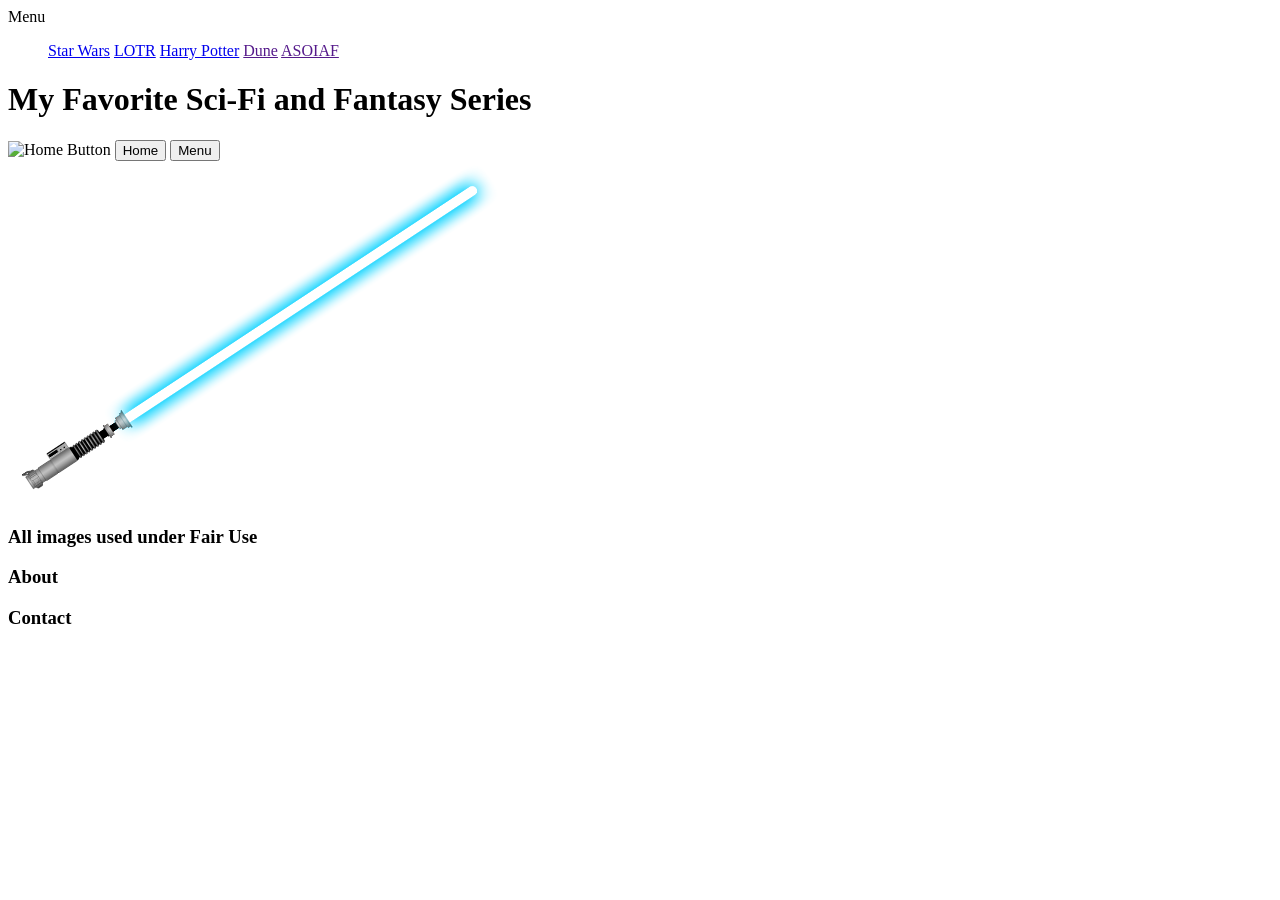
==== index.html @ 80da12db "restructured website" ====
<!DOCTYPE html>
<html lang="en">
<head>
    <meta charset="UTF-8">
    <meta name="viewport" content="width=device-width, initial-scale=1.0">
    <title>Home Page</title>
    <link rel="stylesheet" href="../css/homepage.css">
</head>
<body>
    <div id="container">
            
    <nav id="nav">
        <header id="header">Menu</header>
        <div id="sidenav">
            <ul>
            <a id="sw link"><a href="../html/starwars.html">Star Wars</a></a>
            <a id="sw link"><a href="../html/lotr.html">LOTR</a></a>
            <a id="sw link"><a href="../html/harrypotter.html">Harry Potter</a></a>
            <a id="sw link"><a href="">Dune</a></a>
            <a id="sw link"><a href="">ASOIAF</a></a>
            </ul>
        </div>

    </nav>
    
    <div id="top banner">
        <h1>My Favorite Sci-Fi and Fantasy Series</h1>
        <img id="home" src="../img/home_24dp_E3E3E3_FILL0_wght400_GRAD0_opsz24.png" alt="Home Button">
        <button class="btn"><i><a id="home link"><a href="../html/homepage.html"></a></a></i> Home</button>
        <button class="btn"><i></i> Menu</button>
    </div>
    <div>
            <img id="img" src="../img/Lightsaber,_silver_hilt,_blue_blade.png" alt="Blue Lightsaber">
        </div>
    <footer>
        <h3>All images used under Fair Use</h3>
        <h3>About</h3>
        <h3>Contact</h3>
    </footer>
    </div>

</body>
</html>
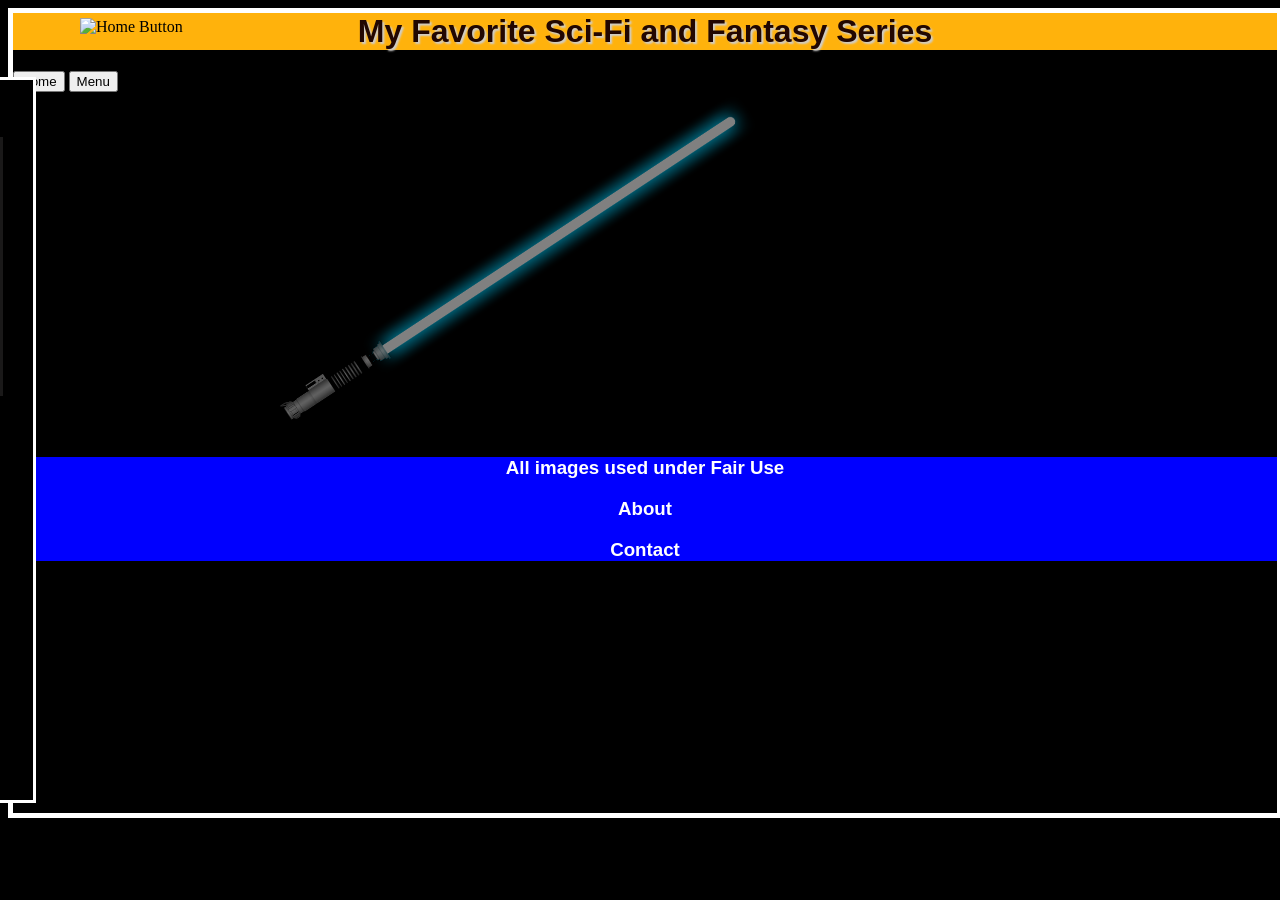
==== commit e2b3af27: "list item" ====
--- a/index.html
+++ b/index.html
@@ -4,7 +4,7 @@
     <meta charset="UTF-8">
     <meta name="viewport" content="width=device-width, initial-scale=1.0">
     <title>Home Page</title>
-    <link rel="stylesheet" href="../css/homepage.css">
+    <link rel="stylesheet" href="css/index.css">
 </head>
 <body>
     <div id="container">
@@ -13,9 +13,9 @@
         <header id="header">Menu</header>
         <div id="sidenav">
             <ul>
-            <a id="sw link"><a href="../html/starwars.html">Star Wars</a></a>
-            <a id="sw link"><a href="../html/lotr.html">LOTR</a></a>
-            <a id="sw link"><a href="../html/harrypotter.html">Harry Potter</a></a>
+            <li><a href="html/starwars.html">Star Wars</a></li>
+            <a id="sw link"><a href="html/lotr.html">LOTR</a></a>
+            <a id="sw link"><a href="html/harrypotter.html">Harry Potter</a></a>
             <a id="sw link"><a href="">Dune</a></a>
             <a id="sw link"><a href="">ASOIAF</a></a>
             </ul>
@@ -25,12 +25,12 @@
     
     <div id="top banner">
         <h1>My Favorite Sci-Fi and Fantasy Series</h1>
-        <img id="home" src="../img/home_24dp_E3E3E3_FILL0_wght400_GRAD0_opsz24.png" alt="Home Button">
-        <button class="btn"><i><a id="home link"><a href="../html/homepage.html"></a></a></i> Home</button>
+        <img id="home" src="img/home_24dp_E3E3E3_FILL0_wght400_GRAD0_opsz24.png" alt="Home Button">
+        <button class="btn"><i><a id="home link"><a href="html/homepage.html"></a></a></i> Home</button>
         <button class="btn"><i></i> Menu</button>
     </div>
     <div>
-            <img id="img" src="../img/Lightsaber,_silver_hilt,_blue_blade.png" alt="Blue Lightsaber">
+            <img id="img" src="img/Lightsaber,_silver_hilt,_blue_blade.png" alt="Blue Lightsaber">
         </div>
     <footer>
         <h3>All images used under Fair Use</h3>
--- a/css/index.css
+++ b/css/index.css
@@ -0,0 +1,95 @@
+
+
+body {background-color: rgb(0, 0, 0);}
+
+#container {
+    border: white 5px solid;
+    width: 100%;
+    height: 800px;
+    margin: auto;
+}
+
+nav {left: 0px;
+    background-color: rgb(0, 0, 0);
+    position: fixed;
+    width: 230px;
+    height: 80%;
+    border: solid rgb(255, 255, 255);
+    position: fixed;
+    left: -200px;
+    transition: 0.4s;
+    margin-top: 5%;
+}
+
+nav:hover {
+    position: fixed;
+    left: 0%;
+    transition: 0.3s;
+}
+
+nav a {
+    display: block;
+    color: rgb(246, 246, 210);
+    font-family:'Trebuchet MS', 'Lucida Sans Unicode', 'Lucida Grande', 'Lucida Sans', Arial, sans-serif;
+    text-decoration: none;
+    padding: 8px 16px;
+    font-size: 20px;
+    
+}
+ul {list-style-type: none;
+margin: 0%;
+padding: 0%;
+width: 200px;
+background-color: rgb(26, 25, 25);}
+
+#sidenav a:hover {
+    color: rgb(235, 53, 248);
+    background-color: aliceblue;
+    font-size: 25px;
+    transition: 0.2s;
+}
+
+#home {
+    position: absolute;
+    top: 18px;
+    left: 80px;
+}
+
+
+h1 {text-align: center;
+color:rgb(34, 7, 1);
+font-family: 'Trebuchet MS', 'Lucida Sans Unicode', 'Lucida Grande', 'Lucida Sans', Arial, sans-serif;
+font-weight: bolder;
+background-color: rgb(255, 178, 12);
+margin-top: 0%;
+text-shadow: 2px 2px 2px rgb(206, 206, 206);}
+
+#top banner {
+    margin: 0%;
+}
+
+header {
+    text-align: center;
+    padding-top: 5%;
+    padding-bottom: 5%;
+    font-family: 'Trebuchet MS', 'Lucida Sans Unicode', 'Lucida Grande', 'Lucida Sans', Arial, sans-serif;
+    font-size: 30px;
+    color: rgb(249, 252, 255);
+}
+
+#img {position: relative;
+right: -20%;
+opacity: 0.5;
+transition: 0.4s;}
+
+#img:hover {
+    opacity: 1.0;
+    transition: 0.3s;
+}
+h3 {color: white;
+font-family: 'Trebuchet MS', 'Lucida Sans Unicode', 'Lucida Grande', 'Lucida Sans', Arial, sans-serif;
+text-align: center;}
+
+footer {background-color: blue;}
+
+
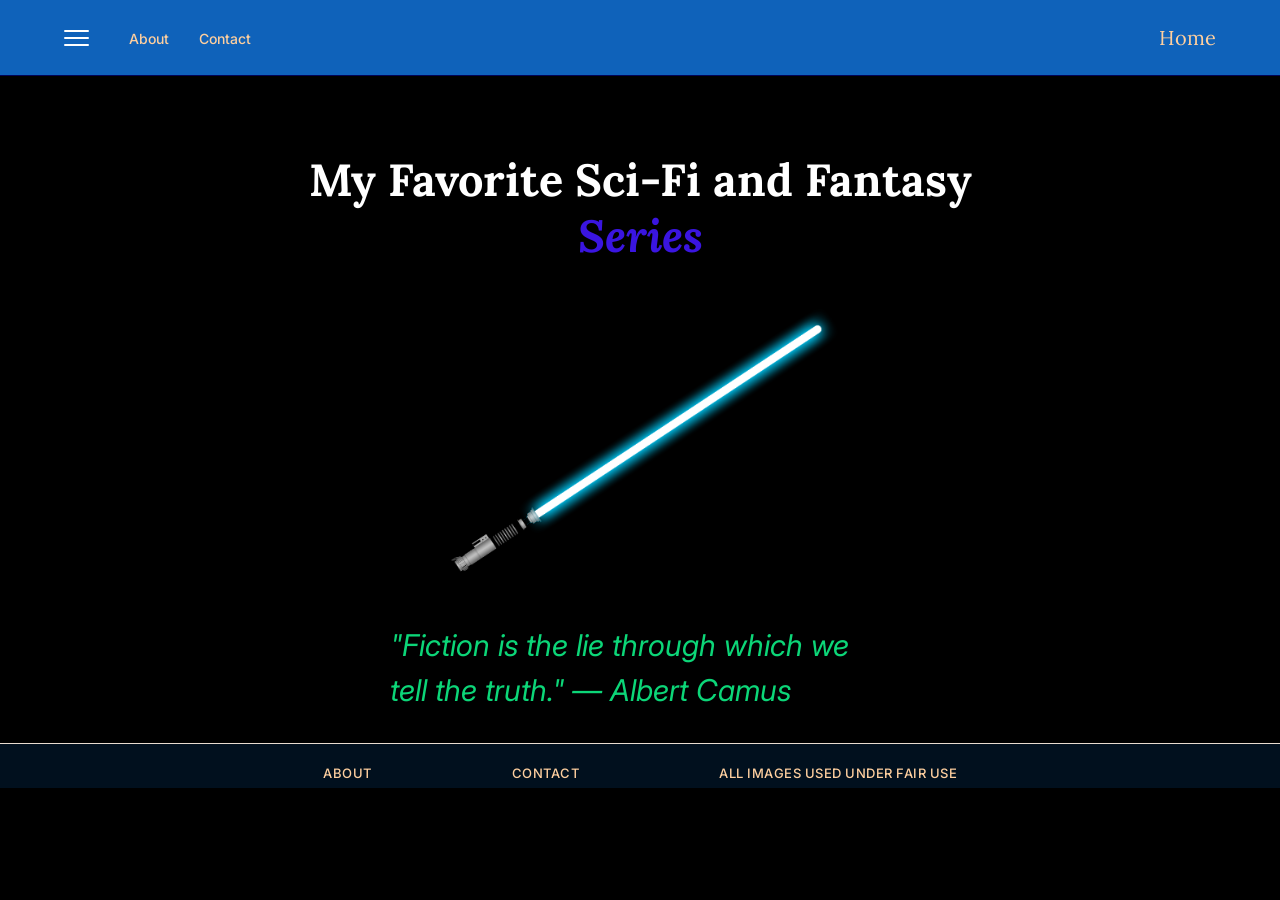
==== commit b89bd3c5: "website" ====
--- a/index.html
+++ b/index.html
@@ -4,40 +4,68 @@
     <meta charset="UTF-8">
     <meta name="viewport" content="width=device-width, initial-scale=1.0">
     <title>Home Page</title>
+    <link rel="preconnect" href="https://fonts.googleapis.com" />
+  <link rel="preconnect" href="https://fonts.gstatic.com" crossorigin />
+  <link href="https://fonts.googleapis.com/css2?family=Lora:ital,wght@0,400;0,600;1,400&family=Inter:wght@300;400;500&display=swap" rel="stylesheet" />
     <link rel="stylesheet" href="css/index.css">
 </head>
 <body>
-    <div id="container">
-            
-    <nav id="nav">
-        <header id="header">Menu</header>
-        <div id="sidenav">
-            <ul>
-            <li><a href="html/starwars.html">Star Wars</a></li>
-            <a id="sw link"><a href="html/lotr.html">LOTR</a></a>
-            <a id="sw link"><a href="html/harrypotter.html">Harry Potter</a></a>
-            <a id="sw link"><a href="">Dune</a></a>
-            <a id="sw link"><a href="">ASOIAF</a></a>
-            </ul>
-        </div>
+    <input type="checkbox" id="menubutton" class="menu"/>
+<nav id="topnav">
+    <a href="index.html" class="nav-name">Home</a>
+    <div class="nav-right">
+      <ul class="nav-links">
+        <li><a href="#about">About</a></li>
+        <li><a href="#work">Contact</a></li>
+      </ul>
 
-    </nav>
+    <label for="menubutton" class="menu" aria-label="Open menu">
+        <span></span>
+        <span></span>
+        <span></span>
+      </label>
+    </div>
+  </nav>
     
-    <div id="top banner">
-        <h1>My Favorite Sci-Fi and Fantasy Series</h1>
-        <img id="home" src="img/home_24dp_E3E3E3_FILL0_wght400_GRAD0_opsz24.png" alt="Home Button">
-        <button class="btn"><i><a id="home link"><a href="html/homepage.html"></a></a></i> Home</button>
-        <button class="btn"><i></i> Menu</button>
-    </div>
-    <div>
-            <img id="img" src="img/Lightsaber,_silver_hilt,_blue_blade.png" alt="Blue Lightsaber">
-        </div>
-    <footer>
-        <h3>All images used under Fair Use</h3>
-        <h3>About</h3>
-        <h3>Contact</h3>
-    </footer>
+<aside class="sidenav">
+    <div class="menuheader">
+      <a href="" class="menu">Menu</a>
+
+      <label for="menubutton" class="menuclose" aria-label="Close menu">x</label>
     </div>
 
+    <label for="menubutton" class="menu"></label>
+
+<nav>
+    <ul class="sidenav">
+        <li><a href="index.html">Home</a></li>
+        <li><a href="html/starwars.html">Star Wars</a></li>
+        <li><a href="html/lotr.html">LOTR</a></li>
+        <li><a href="html/harrypotter.html">Harry Potter</a></li>
+        <li><a href="html/dune.html">Dune</a></li>
+    </ul>
+</nav>
+</aside>
+
+ <section id="hero">
+    <div class="container">
+      <p class="temp"></p>
+      <h1 class="main title">
+        <span>My Favorite Sci-Fi and Fantasy</span>
+        <span>Series</span>
+      </h1>
+
+      <img class="img" id="lightsaber" src="img/Lightsaber,_silver_hilt,_blue_blade.png" alt="Blue Lightsaber">
+
+      <p class="quote">
+        "Fiction is the lie through which we tell the truth." — Albert Camus
+      </p>
+    </div>
+  </section>
+    <footer>
+    <h3>About</h3>
+    <h3>Contact</h3>
+    <h3>All Images Used Under Fair Use</h3>
+  </footer>
 </body>
 </html>
--- a/css/index.css
+++ b/css/index.css
@@ -1,95 +1,299 @@
 
-
-body {background-color: rgb(0, 0, 0);}
-
-#container {
-    border: white 5px solid;
-    width: 100%;
-    height: 800px;
-    margin: auto;
-}
-
-nav {left: 0px;
-    background-color: rgb(0, 0, 0);
-    position: fixed;
-    width: 230px;
-    height: 80%;
-    border: solid rgb(255, 255, 255);
-    position: fixed;
-    left: -200px;
-    transition: 0.4s;
-    margin-top: 5%;
-}
-
-nav:hover {
-    position: fixed;
-    left: 0%;
-    transition: 0.3s;
-}
-
-nav a {
-    display: block;
-    color: rgb(246, 246, 210);
-    font-family:'Trebuchet MS', 'Lucida Sans Unicode', 'Lucida Grande', 'Lucida Sans', Arial, sans-serif;
-    text-decoration: none;
-    padding: 8px 16px;
-    font-size: 20px;
-    
-}
-ul {list-style-type: none;
-margin: 0%;
-padding: 0%;
-width: 200px;
-background-color: rgb(26, 25, 25);}
-
-#sidenav a:hover {
-    color: rgb(235, 53, 248);
-    background-color: aliceblue;
-    font-size: 25px;
-    transition: 0.2s;
-}
-
-#home {
-    position: absolute;
-    top: 18px;
-    left: 80px;
-}
-
-
-h1 {text-align: center;
-color:rgb(34, 7, 1);
-font-family: 'Trebuchet MS', 'Lucida Sans Unicode', 'Lucida Grande', 'Lucida Sans', Arial, sans-serif;
-font-weight: bolder;
-background-color: rgb(255, 178, 12);
-margin-top: 0%;
-text-shadow: 2px 2px 2px rgb(206, 206, 206);}
-
-#top banner {
-    margin: 0%;
-}
-
-header {
-    text-align: center;
-    padding-top: 5%;
-    padding-bottom: 5%;
-    font-family: 'Trebuchet MS', 'Lucida Sans Unicode', 'Lucida Grande', 'Lucida Sans', Arial, sans-serif;
-    font-size: 30px;
-    color: rgb(249, 252, 255);
-}
-
-#img {position: relative;
-right: -20%;
-opacity: 0.5;
-transition: 0.4s;}
-
-#img:hover {
+* {
+  margin: 0;
+  padding: 0;
+  box-sizing: border-box;
+}
+
+body {
+  font-family: 'Inter', sans-serif;
+  color: #f9f3ee;
+  background-color: #000000;
+  line-height: 1.5;
+}
+
+html {
+  scroll-behavior:smooth;
+}
+
+input.menu {
+  display: none;
+}
+
+#topnav {
+  position: fixed;
+  top: 0;
+  left: 0;
+  right: 0;
+ 
+  display: flex;
+  flex-direction:row-reverse;
+  justify-content: space-between;
+  align-items: center;
+  padding: 20px 5%;
+  background-color: #0f62ba;
+  border-bottom: 1px solid #010357;
+}
+
+.nav-name {
+  font-family: 'Lora', serif;
+  font-size: 20px;
+  color: #fecf9f;
+  text-decoration: none;
+}
+
+.nav-right {
+  display: flex;
+  flex-direction: row-reverse;
+  align-items: center;
+  gap: 30px;
+}
+
+.nav-links {
+  display: flex;
+  gap: 30px;
+  list-style: none;
+}
+
+.nav-links a {
+  font-size: 14px;
+  font-weight: 500;
+  color: #fecf9f;
+  text-decoration: none;
+}
+
+.nav-links a:hover {
+  color: #1f9cd6; 
+}
+
+.nav-name:hover {
+  color:#1f9cd6;
+}
+
+
+label.menu {
+  display: flex;
+  flex-direction: column;
+  justify-content: center;
+  gap: 5px;
+  width: 35px;
+  height: 35px;
+  cursor: pointer;
+}
+
+label.menu span {
+  display: block;
+  height: 2px;
+  width: 25px;
+  background-color: #ffffff;
+  border-radius: 2px;
+}
+
+aside.sidenav {
+  position: fixed;
+  top: 0;
+  left: -320px;
+  width: 300px;
+  height: 100%;
+  background-color: #000000;
+  padding: 30px;
+  transition: left 0.3s ease;
+}
+
+#menubutton:checked ~ aside.sidenav {
+  left: 0;
+}
+
+.menuheader {
+  display: flex;
+  justify-content: space-between;
+  align-items: center;
+  margin-bottom: 40px;
+}
+
+.menuheader a.menu {
+  font-family: 'Lora', serif;
+  font-size: 18px;
+  color: #ffffff;
+  text-decoration: none;
+}
+
+.menuclose {
+  color: #ffffff;
+  font-size: 24px;
+  cursor: pointer;
+}
+
+ul.sidenav {
+  list-style: none;
+}
+
+ul.sidenav li {
+  border-bottom: 1px solid rgba(255, 255, 255, 0.1);
+}
+
+ul.sidenav a {
+  display: block;
+  padding: 15px 0;
+  font-family: 'Lora', serif;
+  font-size: 22px;
+  color: #ffffff;
+  text-decoration: none;
+}
+
+ul.sidenav a:hover {
+  color: #860dc7;
+  font-size: 28px;
+  transition: 0.3s;
+}
+
+.container {
+  max-width: 760px;
+  margin: 0 auto;
+}
+
+#title {
+  text-align: center;
+  border-bottom: 1px solid #E8DCCF;
+}
+
+.main.title {
+  font-family: 'Lora', serif;
+  font-size: 45px;
+  line-height: 1.25;
+  color: #ffffff;
+  padding-top: 20%;
+  text-align: center;
+}
+
+.main.title span {
+  display: block;
+}
+
+.main.title span:last-child {
+  color: #3a15e1;
+  font-style: italic;
+}
+
+.quote {
+  margin-top: 25px;
+  font-size: 30px;
+  font-style: italic;
+  color: #0cd678;
+  max-width: 500px;
+  margin-left: auto;
+  margin-right: auto;
+  text-shadow: white;
+  padding-bottom: 4%;
+}
+
+
+.img {
+  display: block;
+  max-width: 400px;
+  width: 80%;
+  margin: 40px auto;
+}
+
+#lightsaber:hover {
     opacity: 1.0;
     transition: 0.3s;
 }
-h3 {color: white;
-font-family: 'Trebuchet MS', 'Lucida Sans Unicode', 'Lucida Grande', 'Lucida Sans', Arial, sans-serif;
-text-align: center;}
-
-footer {background-color: blue;}
-
-
+
+footer {
+  background-color: #01101e;
+  border-top: 1px solid #E8DCCF;
+  padding: 20px 5%;
+  display: flex;
+  justify-content: center;
+  gap: 140px;
+  flex-wrap: wrap;
+  padding-bottom: 5px;
+}
+
+footer h3 {
+  font-size: 13px;
+  font-weight: 500;
+  text-transform: uppercase;
+  color: #fecf9f;
+  letter-spacing: 0.5px;
+}
+
+footer h3:hover {
+  color:#1f9cd6;
+}
+
+
+@media (max-width: 700px) {
+
+  .nav-links {
+    display: none;
+  }
+
+  #title {
+    padding-top: 120px;
+  }
+
+  .main.title {
+    font-size: 36px;
+  }
+
+  #img {
+    max-width: 250px;
+  }
+
+  footer {
+    flex-direction: column;
+    text-align: center;
+    gap: 12px;
+  }
+}
+
+.container.page {
+  padding: 140px 5% 60px;
+}
+
+.page-title {
+  font-family: 'Lora', serif;
+  font-size: 40px;
+  text-align: center;
+  color: #2C2016;
+  margin-bottom: 30px;
+}
+
+
+.container.page > img.img {
+  display: block;
+  max-width: 600px;
+  width: 100%;
+  margin: 0 auto 50px;
+  border-radius: 14px;
+}
+
+
+.page-content article {
+  max-width: 700px;
+  margin: 0 auto 40px;
+}
+
+.page-content article header {
+  font-family: 'Lora', serif;
+  font-size: 22px;
+  color: #C4622D;
+  margin-bottom: 12px;
+}
+
+.page-content article p {
+  font-size: 15px;
+  color: #2C2016;
+}
+
+@media (max-width: 700px) {
+  .container.page {
+    padding-top: 110px;
+  }
+
+  .page-title {
+    font-size: 28px;
+  }
+}
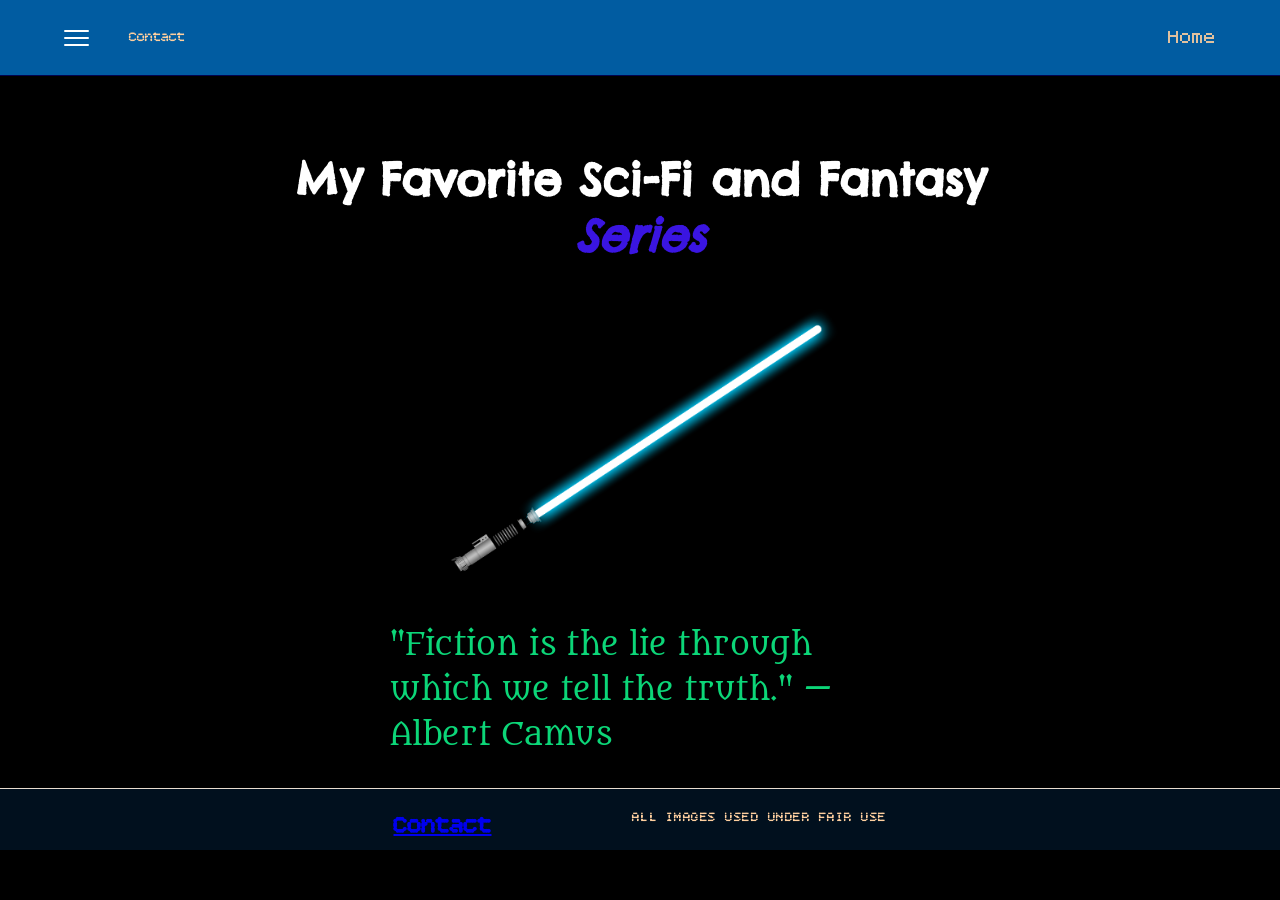
==== commit 85489263: "changes" ====
--- a/index.html
+++ b/index.html
@@ -4,22 +4,19 @@
     <meta charset="UTF-8">
     <meta name="viewport" content="width=device-width, initial-scale=1.0">
     <title>Home Page</title>
-    <link rel="preconnect" href="https://fonts.googleapis.com" />
-  <link rel="preconnect" href="https://fonts.gstatic.com" crossorigin />
-  <link href="https://fonts.googleapis.com/css2?family=Lora:ital,wght@0,400;0,600;1,400&family=Inter:wght@300;400;500&display=swap" rel="stylesheet" />
+    
     <link rel="stylesheet" href="css/index.css">
 </head>
 <body>
     <input type="checkbox" id="menubutton" class="menu"/>
 <nav id="topnav">
-    <a href="index.html" class="nav-name">Home</a>
-    <div class="nav-right">
-      <ul class="nav-links">
-        <li><a href="#about">About</a></li>
-        <li><a href="#work">Contact</a></li>
+    <a href="index.html" class="navname">Home</a>
+    <div class="navright">
+      <ul class="navlinks">
+        <li><a href="html/form.html">Contact</a></li>
       </ul>
 
-    <label for="menubutton" class="menu" aria-label="Open menu">
+    <label for="menubutton" class="menu">
         <span></span>
         <span></span>
         <span></span>
@@ -31,7 +28,7 @@
     <div class="menuheader">
       <a href="" class="menu">Menu</a>
 
-      <label for="menubutton" class="menuclose" aria-label="Close menu">x</label>
+      <label for="menubutton" class="menuclose">x</label>
     </div>
 
     <label for="menubutton" class="menu"></label>
@@ -63,9 +60,8 @@
     </div>
   </section>
     <footer>
-    <h3>About</h3>
-    <h3>Contact</h3>
-    <h3>All Images Used Under Fair Use</h3>
+    <a href="html/form.html"><h2>Contact</h2></a>
+    <h3 id="footernonlink">All Images Used Under Fair Use</h3>
   </footer>
 </body>
 </html>
--- a/css/index.css
+++ b/css/index.css
@@ -1,4 +1,6 @@
-
+@import url('https://fonts.googleapis.com/css2?family=Bitcount+Single:wght@100..900&display=swap');
+@import url('https://fonts.googleapis.com/css2?family=Chelsea+Market&display=swap');
+@import url('https://fonts.googleapis.com/css2?family=Metamorphous&display=swap');
 * {
   margin: 0;
   padding: 0;
@@ -6,8 +8,8 @@
 }
 
 body {
-  font-family: 'Inter', sans-serif;
-  color: #f9f3ee;
+  font-family: 'Bitcount Single', sans-serif;
+  color: #ffffff;
   background-color: #000000;
   line-height: 1.5;
 }
@@ -17,7 +19,8 @@
 }
 
 input.menu {
-  display: none;
+  opacity: 0;
+  position: absolute;
 }
 
 #topnav {
@@ -31,43 +34,45 @@
   justify-content: space-between;
   align-items: center;
   padding: 20px 5%;
-  background-color: #0f62ba;
-  border-bottom: 1px solid #010357;
-}
-
-.nav-name {
-  font-family: 'Lora', serif;
+  background-color: #015ca1;
+  border-bottom: 1px solid #02034f;
+}
+
+.navname {
+  font-family: 'Bitcount Single', sans-serif;
   font-size: 20px;
   color: #fecf9f;
   text-decoration: none;
 }
 
-.nav-right {
+.navright {
   display: flex;
   flex-direction: row-reverse;
   align-items: center;
   gap: 30px;
 }
 
-.nav-links {
+.navlinks {
   display: flex;
   gap: 30px;
   list-style: none;
 }
 
-.nav-links a {
+.navlinks a {
   font-size: 14px;
   font-weight: 500;
   color: #fecf9f;
   text-decoration: none;
 }
 
-.nav-links a:hover {
-  color: #1f9cd6; 
-}
-
-.nav-name:hover {
-  color:#1f9cd6;
+.navlinks a:hover {
+  color:#00fcfc; 
+  font-weight: bolder;
+}
+
+.navname:hover {
+  color:#00fcfc;
+  font-weight: bolder;
 }
 
 
@@ -102,6 +107,7 @@
 
 #menubutton:checked ~ aside.sidenav {
   left: 0;
+  transition: 0.3s;
 }
 
 .menuheader {
@@ -112,8 +118,8 @@
 }
 
 .menuheader a.menu {
-  font-family: 'Lora', serif;
-  font-size: 18px;
+  font-family: 'Bitcount Single', sans-serif;
+  font-size: 32px;
   color: #ffffff;
   text-decoration: none;
 }
@@ -135,7 +141,7 @@
 ul.sidenav a {
   display: block;
   padding: 15px 0;
-  font-family: 'Lora', serif;
+  font-family: 'Bitcount Single', sans-serif;
   font-size: 22px;
   color: #ffffff;
   text-decoration: none;
@@ -158,7 +164,7 @@
 }
 
 .main.title {
-  font-family: 'Lora', serif;
+  font-family: 'Chelsea Market', sans-serif;
   font-size: 45px;
   line-height: 1.25;
   color: #ffffff;
@@ -178,12 +184,11 @@
 .quote {
   margin-top: 25px;
   font-size: 30px;
-  font-style: italic;
+  font-family: "Metamorphous";
   color: #0cd678;
   max-width: 500px;
   margin-left: auto;
   margin-right: auto;
-  text-shadow: white;
   padding-bottom: 4%;
 }
 
@@ -199,6 +204,32 @@
     opacity: 1.0;
     transition: 0.3s;
 }
+
+form {
+    max-width: 600px;
+    margin:auto;
+    padding: 30px;
+    background-color: #01101e;
+    border: 2px solid #015ca1;
+    border-radius: 10px;
+    margin-top: 100px;
+    margin-bottom: 20px;
+}
+.buttons {
+    display: flex;
+    gap: 20px;
+    margin-top: 25px;
+}
+
+.buttons input {
+    padding: 8px;
+    border: none;
+    border-radius: 8px;
+    font-family: "Bitcount Single";
+    font-size: 16px;
+    cursor: pointer;
+}
+
 
 footer {
   background-color: #01101e;
@@ -223,10 +254,13 @@
   color:#1f9cd6;
 }
 
+#footernonlink:hover{
+  color: #fecf9f;
+}
 
 @media (max-width: 700px) {
 
-  .nav-links {
+  .navlinks {
     display: none;
   }
 
@@ -236,10 +270,21 @@
 
   .main.title {
     font-size: 36px;
-  }
-
+    padding-left: 20px;
+    padding-right: 20px;
+  }
+
+  .quote {
+    padding-left: 20px;
+    padding-right: 20px;
+  }
   #img {
     max-width: 250px;
+  }
+  form {
+    padding-left: 20px;
+    padding-right: 20px;
+    margin-top: 100px;
   }
 
   footer {
@@ -253,11 +298,11 @@
   padding: 140px 5% 60px;
 }
 
-.page-title {
-  font-family: 'Lora', serif;
+.pagetitle {
+  font-family: 'Chelsea Market', sans-serif;
   font-size: 40px;
   text-align: center;
-  color: #2C2016;
+  color: #ffffff;
   margin-bottom: 30px;
 }
 
@@ -271,29 +316,40 @@
 }
 
 
-.page-content article {
+.pagecontent article {
   max-width: 700px;
   margin: 0 auto 40px;
 }
 
-.page-content article header {
+.pagecontent article header {
   font-family: 'Lora', serif;
   font-size: 22px;
-  color: #C4622D;
+  color: #0b88dc;
   margin-bottom: 12px;
 }
-
-.page-content article p {
-  font-size: 15px;
-  color: #2C2016;
-}
-
-@media (max-width: 700px) {
+#disney {
+  color: red;
+}
+.pagecontent article p {
+  font-size: 18px;
+  color: #80fff2;
+}
   .container.page {
     padding-top: 110px;
   }
 
-  .page-title {
+  .pagetitle {
     font-size: 28px;
   }
-}+
+  @media (max-width: 500px) {
+
+    body {
+        padding-top: 140px;
+    }
+
+    h1 {
+      margin: 30px;
+    }
+
+}
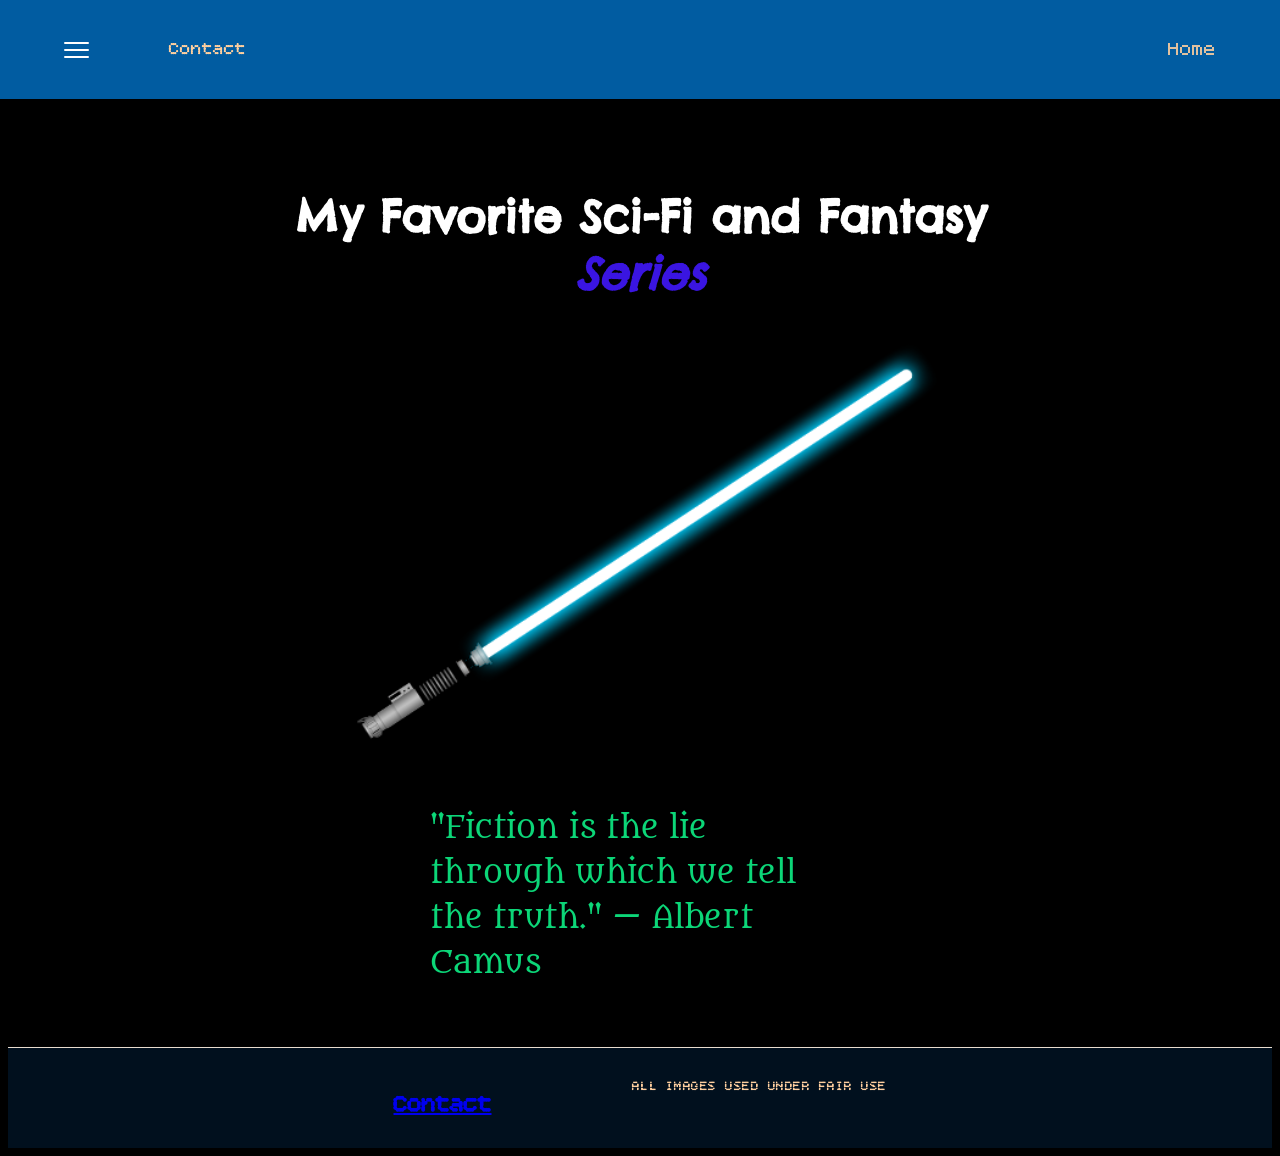
==== commit 922a73eb: "changes again" ====
--- a/index.html
+++ b/index.html
@@ -44,7 +44,7 @@
 </nav>
 </aside>
 
- <section id="hero">
+ <section id="main">
     <div class="container">
       <p class="temp"></p>
       <h1 class="main title">
--- a/css/index.css
+++ b/css/index.css
@@ -1,21 +1,12 @@
 @import url('https://fonts.googleapis.com/css2?family=Bitcount+Single:wght@100..900&display=swap');
 @import url('https://fonts.googleapis.com/css2?family=Chelsea+Market&display=swap');
 @import url('https://fonts.googleapis.com/css2?family=Metamorphous&display=swap');
-* {
-  margin: 0;
-  padding: 0;
-  box-sizing: border-box;
-}
 
 body {
   font-family: 'Bitcount Single', sans-serif;
   color: #ffffff;
   background-color: #000000;
   line-height: 1.5;
-}
-
-html {
-  scroll-behavior:smooth;
 }
 
 input.menu {
@@ -35,7 +26,6 @@
   align-items: center;
   padding: 20px 5%;
   background-color: #015ca1;
-  border-bottom: 1px solid #02034f;
 }
 
 .navname {
@@ -59,19 +49,19 @@
 }
 
 .navlinks a {
-  font-size: 14px;
+  font-size: 18px;
   font-weight: 500;
   color: #fecf9f;
   text-decoration: none;
 }
 
 .navlinks a:hover {
-  color:#00fcfc; 
+  color:#ffffff; 
   font-weight: bolder;
 }
 
 .navname:hover {
-  color:#00fcfc;
+  color:#ffffff;
   font-weight: bolder;
 }
 
@@ -98,10 +88,12 @@
   position: fixed;
   top: 0;
   left: -320px;
-  width: 300px;
+  width: 250px;
   height: 100%;
+  z-index: 1000;
   background-color: #000000;
   padding: 30px;
+  border: 2px solid white;
   transition: left 0.3s ease;
 }
 
@@ -134,9 +126,6 @@
   list-style: none;
 }
 
-ul.sidenav li {
-  border-bottom: 1px solid rgba(255, 255, 255, 0.1);
-}
 
 ul.sidenav a {
   display: block;
@@ -149,7 +138,7 @@
 
 ul.sidenav a:hover {
   color: #860dc7;
-  font-size: 28px;
+  font-size: 26px;
   transition: 0.3s;
 }
 
@@ -182,54 +171,58 @@
 }
 
 .quote {
-  margin-top: 25px;
   font-size: 30px;
   font-family: "Metamorphous";
   color: #0cd678;
-  max-width: 500px;
+  max-width: 420px;
+  margin-top: 25px;
   margin-left: auto;
   margin-right: auto;
   padding-bottom: 4%;
 }
-
 
 .img {
   display: block;
   max-width: 400px;
   width: 80%;
   margin: 40px auto;
-}
-
-#lightsaber:hover {
-    opacity: 1.0;
-    transition: 0.3s;
+  border-radius: 5%;
 }
 
 form {
-    max-width: 600px;
+    max-width: 500px;
+    float: left;
     margin:auto;
-    padding: 30px;
-    background-color: #01101e;
-    border: 2px solid #015ca1;
-    border-radius: 10px;
-    margin-top: 100px;
+    margin-left: 200px;
+    padding: 20px;
+    padding-top: 30px;
+    padding-bottom: 30px;
+    background-color: #254237;
+    border-radius: 5px;
+    margin-top: 120px;
     margin-bottom: 20px;
 }
 .buttons {
     display: flex;
-    gap: 20px;
-    margin-top: 25px;
+    flex-direction: column;
+    gap: 15px;
 }
 
 .buttons input {
-    padding: 8px;
+    padding: 4px;
     border: none;
-    border-radius: 8px;
+    border-radius: 4px;
     font-family: "Bitcount Single";
-    font-size: 16px;
+    font-size: 14px;
     cursor: pointer;
 }
 
+#ring {
+    width: 400px;
+    position: absolute;
+    left: 830px;
+    top: 280px;
+}
 
 footer {
   background-color: #01101e;
@@ -248,6 +241,7 @@
   text-transform: uppercase;
   color: #fecf9f;
   letter-spacing: 0.5px;
+  margin-top: 10px
 }
 
 footer h3:hover {
@@ -306,15 +300,13 @@
   margin-bottom: 30px;
 }
 
-
-.container.page > img.img {
-  display: block;
-  max-width: 600px;
-  width: 100%;
-  margin: 0 auto 50px;
-  border-radius: 14px;
-}
-
+.img {
+    display: block;
+    max-width: 600px;
+    width: 100%;
+    margin: 0 auto 50px;
+    border-radius: 14px;
+}
 
 .pagecontent article {
   max-width: 700px;
@@ -322,7 +314,7 @@
 }
 
 .pagecontent article header {
-  font-family: 'Lora', serif;
+  font-family: 'Bitcount Single', serif;
   font-size: 22px;
   color: #0b88dc;
   margin-bottom: 12px;
@@ -351,5 +343,4 @@
     h1 {
       margin: 30px;
     }
-
-}
+  }
